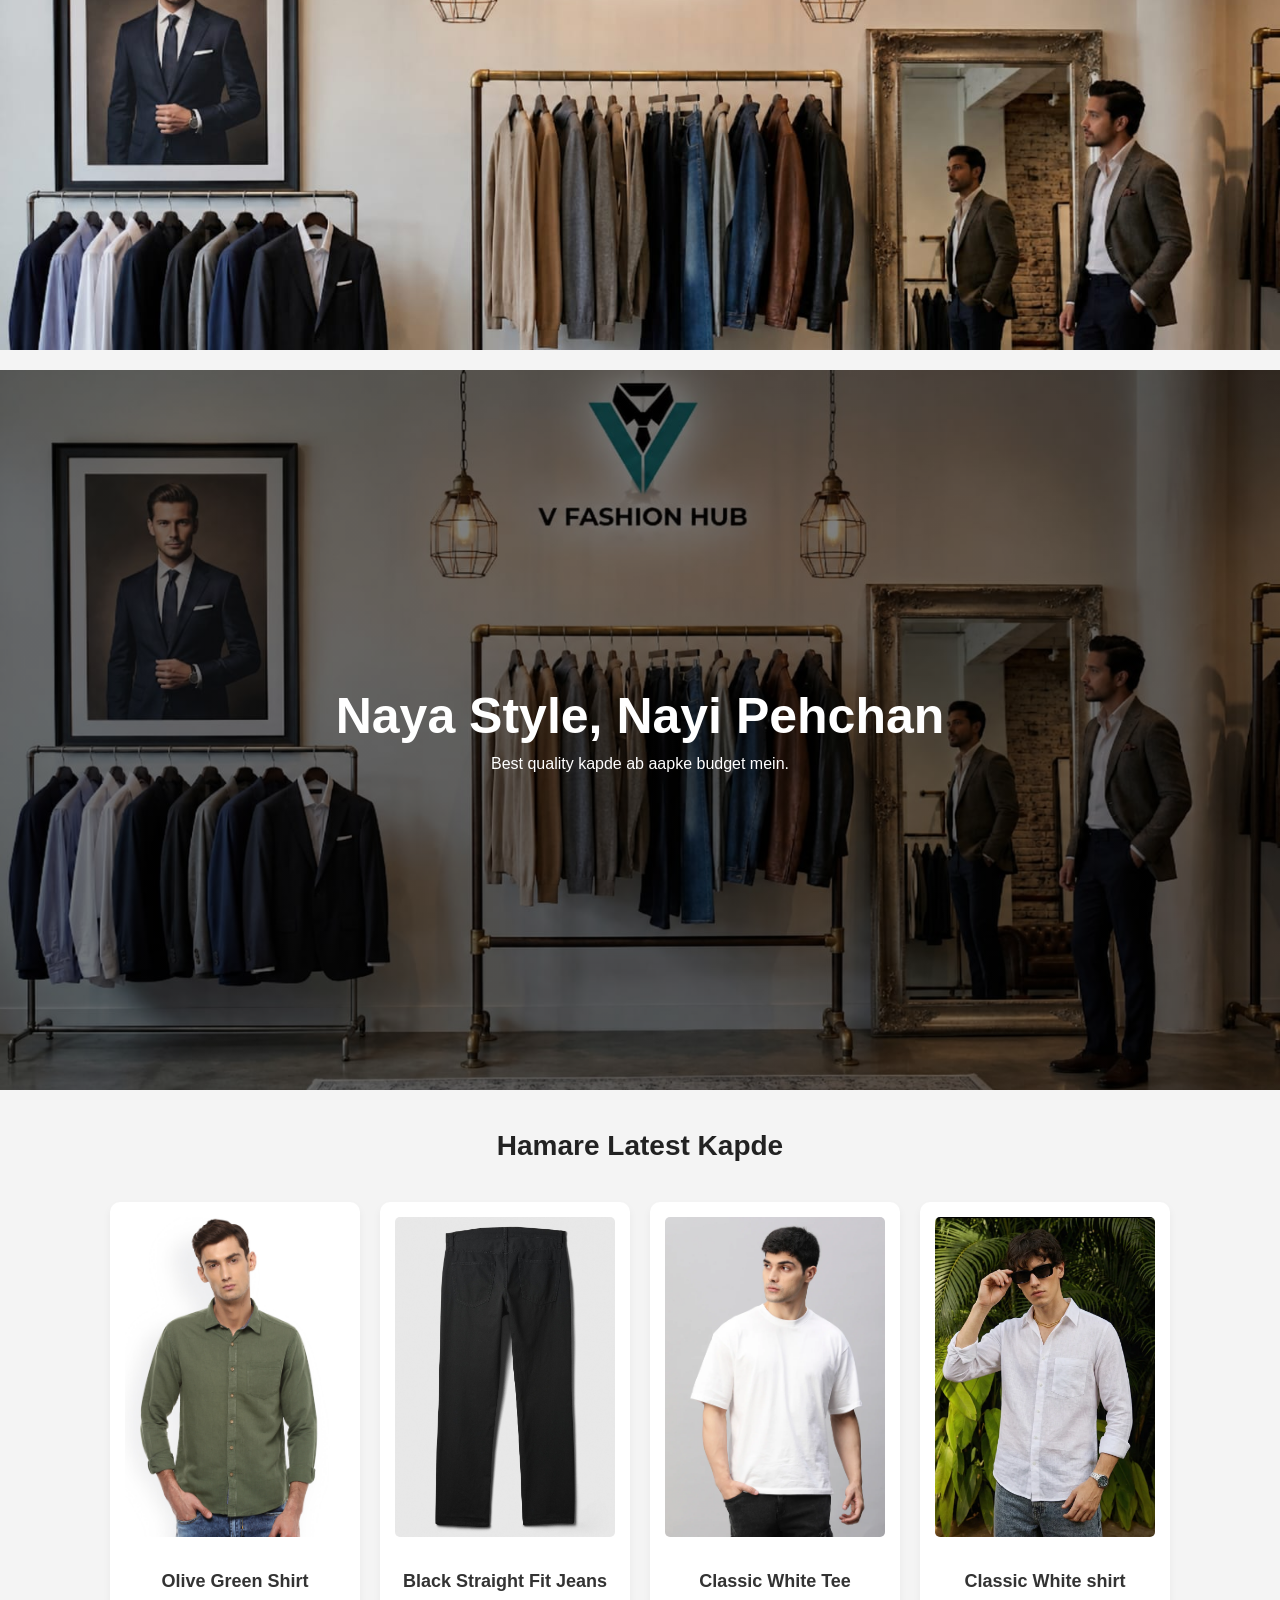
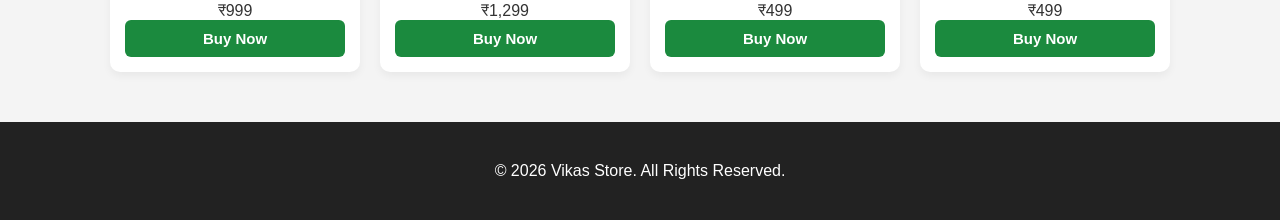
==== index.html @ 88fefa7c "Update index.html" ====
<!DOCTYPE html>
<html lang="hi">
<head>
    <meta charset="UTF-8">
    <meta name="viewport" content="width=device-width, initial-scale=1.0">
    <title>V Fashion Hub</title>
    <meta name="google-site-verification" content="FsZZxj4OXJHz2jduE2RDE9l-dcv-RJwM7LACBgOApmY" />
    <link rel="stylesheet" href="style.css">
    <link rel="stylesheet" href="home.css">
    <link rel="stylesheet" href="logo.css">
    <link rel="stylesheet" href="banner55.css">
</head>
<body>
    
    <div class="slider-container">
    <div class="slider">
        <div class="slide">
            <img src="banner2.jpg" alt="Fashion Sale 1">
        </div>
        <div class="slide">
            <img src="banner2.jpg" alt="Fashion Sale 2">
        </div>
        <div class="slide">
            <img src="banner2.jpg" alt="Fashion Sale 3">
        </div>
    </div>
</div>
    
    <section class="hero">
        <h1>Naya Style, Nayi Pehchan</h1>
        <p>Best quality kapde ab aapke budget mein.</p>
    </section>

    <main>
        <h2 class="section-title">Hamare Latest Kapde</h2>
        <div class="product-container">
            
            <div class="product-card">
                <img src="shirt1.jpeg" alt="Shirt">
                <h3>Olive Green Shirt</h3>
                <p>₹999</p>
                <button class="your-button-class" onclick="openForm()">Buy Now</button>
            </div>

            <div class="product-card">
                <img src="pant2.jpeg" alt="Jeans">
                <h3>Black Straight Fit Jeans</h3>
                <p>₹1,299</p>
                <button class="your-button-class" onclick="openForm()">Buy Now</button>
            </div>

            <div class="product-card">
                <img src="tshirt1.jpeg" alt="T-Shirt">
                <h3>Classic White Tee</h3>
                <p>₹499</p>
                <button class="your-button-class" onclick="openForm()">Buy Now</button>
            </div>

            <div class="product-card">
                <img src="shirt3.jpeg" alt="White-SHIRT">
                <h3>Classic White shirt</h3>
                <p>₹499</p>
                <button class="your-button-class" onclick="openForm()">Buy Now</button>
            </div>

        </div>
    </main>

    <footer>
        <p>&copy; 2026 Vikas Store. All Rights Reserved.</p>
    </footer>
<div id="orderModal" class="modal">
    <div class="modal-content">
        <span class="close-btn" onclick="closeForm()">&times;</span>
        <h2>Order Details</h2>
        <form id="deliveryForm" onsubmit="confirmOrder(event)">
            
            <div class="form-group">
                <label for="name">Aapka Naam (Full Name):</label>
                <input type="text" id="name" required placeholder="Enter your name">
            </div>
            
            <div class="form-group">
                <label for="email">Email Address:</label>
                <input type="email" id="email" required placeholder="Enter your email address">
            </div>
            
            <div class="form-group">
                <label for="phone">Mobile Number:</label>
                <input type="tel" id="phone" required pattern="[0-9]{10}" placeholder="10-digit mobile number">
            </div>
            
            <div class="form-group">
                <label for="address">Delivery Address:</label>
                <textarea id="address" required rows="3" placeholder="Complete address with pincode"></textarea>
            </div>
            
            <div class="form-group">
                <label for="payment">Payment Method:</label>
                <select id="payment" required>
                    <option value="" disabled selected>Select Payment Method</option>
                    <option value="cod">Cash on Delivery (COD)</option>
                    <option value="upi">UPI (GPay, PhonePe, Paytm)</option>
                    <option value="card">Credit / Debit Card</option>
                </select>
            </div>
            
            <button type="submit" class="submit-order-btn">Order Confirm Karein</button>
        </form>
    </div>
</div>

<script>
    function openForm() {
        document.getElementById("orderModal").style.display = "flex";
    }

    function closeForm() {
        document.getElementById("orderModal").style.display = "none";
    }

    function confirmOrder(event) {
        event.preventDefault();
        
        // Form se customer ki details nikalna
        let name = document.getElementById("name").value;
        let email = document.getElementById("email").value;
        let phone = document.getElementById("phone").value;
        let address = document.getElementById("address").value;
        let paymentMethod = document.getElementById("payment").value;
        
        let paymentText = "";
        if(paymentMethod === "cod") paymentText = "Cash on Delivery (COD)";
        if(paymentMethod === "upi") paymentText = "UPI (GPay/PhonePe/Paytm)";
        if(paymentMethod === "card") paymentText = "Credit/Debit Card";

        // YAHAN APNA REAL WHATSAPP NUMBER DAALEIN (Jaise: 919876543210)
        let myWhatsAppNumber = "917096254826"; 

        // WhatsApp par jaane wala message format
        let message = "New Order Received! 🎉\n\n" +
                      "Customer Name: " + name + "\n" +
                      "Email: " + email + "\n" +
                      "Mobile: " + phone + "\n" +
                      "Address: " + address + "\n" +
                      "Payment Mode: " + paymentText;

        // Message ko URL format mein convert karna
        let encodedMessage = encodeURIComponent(message);

        // WhatsApp Link generate karna
        let whatsAppUrl = "https://api.whatsapp.com/send?phone=" + myWhatsAppNumber + "&text=" + encodedMessage;
        
        // Naye tab mein WhatsApp open karna
        window.open(whatsAppUrl, '_blank');

        // Form ko close aur reset karna
        closeForm();
        document.getElementById("deliveryForm").reset();
    }

    window.onclick = function(event) {
        let modal = document.getElementById("orderModal");
        if (event.target == modal) {
            modal.style.display = "none";
        }
    }

    <script>
    // 1. HTML elements ko select karna
    const slider = document.querySelector('.slider');
    const slides = document.querySelectorAll('.slide');
    let index = 0;

    function startSlider() {
        index++;
        
        // 2. Agar aakhri slide par pahunch jaye to wapas pehli image par aaye
        if (index >= slides.length) {
            index = 0;
        }
        
        // 3. Images ko smoothly left side slip karne ka main logic
        slider.style.transform = "translateX(-" + (index * 100) + "%)";
    }

    // 4. Har 3 second (3000ms) me banner apne aap slip hoga
    setInterval(startSlider, 3000);
</script>

</body>
</html>
</script
</body>
</html>
---- style.css ----
* {
    margin: 0;
    padding: 0;
    box-sizing: border-box;
    font-family: 'Segoe UI', Tahoma, Geneva, Verdana, sans-serif;
}

body {
    background-color: #f4f4f4;
}

/* Navbar */
.navbar {
    display: flex;
    justify-content: space-between;
    align-items: center;
    padding: 20px 50px;
    background: #2c3e50;
    color: white;
}

.logo {
    font-size: 24px;
    font-weight: bold;
}

.logo span {
    color: #27ae60;
}

.nav-links {
    list-style: none;
    display: flex;
}

.nav-links li {
    margin-left: 20px;
}

.nav-links a {
    color: white;
    text-decoration: none;
}

/* Hero Section */
.hero {
    height: 300px;
    background: linear-gradient(rgba(0,0,0,0.5), rgba(0,0,0,0.5)), url('https://via.placeholder.com/1200x400');
    background-size: cover;
    display: flex;
    flex-direction: column;
    justify-content: center;
    align-items: center;
    color: white;
    text-align: center;
}

/* Products */
.section-title {
    text-align: center;
    margin: 40px 0;
}

.product-container {
    display: flex;
    justify-content: center;
    flex-wrap: wrap;
    gap: 20px;
    padding: 0 20px;
}

.product-card {
    background: white;
    padding: 15px;
    border-radius: 8px;
    box-shadow: 0 4px 8px rgba(0,0,0,0.1);
    text-align: center;
    width: 250px;
}

.product-card img {
    width: 100%;
    border-radius: 5px;
}

.product-card h3 {
    margin: 15px 0 10px;
}

.buy-btn {
    background: #27ae60;
    color: white;
    border: none;
    padding: 10px 20px;
    margin-top: 10px;
    cursor: pointer;
    border-radius: 5px;
    width: 100%;
}

.buy-btn:hover {
    background: #219150;
}

footer {
    text-align: center;
    padding: 20px;
    background: #2c3e50;
    color: white;
    margin-top: 40px;
}
.product-card img {
    width: 100%;
    height: 300px; 
    object-fit: cover; 
    border-radius: 5px;
}


/* =======================================================
   FLIPKART STYLE MOBILE RESPONSIVE (100% SCREEN FIX)
   ======================================================= */

/* 1. Poori window ko lock karein taaki right side ka white space gayab ho jaye */
html, body {
    width: 100% !important;
    margin: 0 !important;
    padding: 0 !important;
    overflow-x: hidden !important;
    box-sizing: border-box;
}

*, *:before, *:after {
    box-sizing: inherit;
}

/* 2. Jab website mobile screen (768px se choti) par khulegi */
@media (max-width: 768px) {
    
    /* Navbar/Header Adjustment */
    header, .navbar {
        width: 100% !important;
        display: flex !important;
        flex-direction: column !important; /* Logo upar, links niche */
        align-items: center !important;
        justify-content: center !important;
        padding: 10px 0 !important;
        margin: 0 !important;
        background: #ffffff !important;
        box-shadow: 0 2px 4px rgba(0,0,0,0.08);
    }

    /* Logo Container ko center karein */
    .logo-container {
        width: 100% !important;
        display: flex !important;
        justify-content: center !important;
        margin-bottom: 8px !important;
    }

    /* Logo ka size mobile ke hisab se perfect fit */
    .site-logo {
        width: 150px !important;
        height: auto !important;
        max-width: 100% !important;
    }

    /* Nav links ek line me center */
    .nav-links {
        display: flex !important;
        flex-direction: row !important;
        justify-content: center !important;
        gap: 20px !important;
        width: 100% !important;
        padding: 0 !important;
        margin: 5px 0 0 0 !important;
        list-style: none !important;
    }

    .nav-links li a {
        font-size: 14px !important;
        text-decoration: none;
        color: #212121;
        font-weight: 500;
    }

    /* Top Banner Adjustment */
    .banner, .banner-container, img[src*="banner"] {
        width: 100% !important;
        max-width: 100% !important;
        margin: 0 !important;
        padding: 0 !important;
    }

    header + div img, .banner img {
        width: 100% !important;
        height: 200px !important; /* Mobile par banner height auto filter */
        object-fit: cover !important;
    }

    /* Headings */
    h2 {
        font-size: 18px !important;
        text-align: center !important;
        margin: 15px 0 5px 0 !important;
    }

    /* Flipkart Jaisa 2-Column Product Layout */
    .product-container {
        display: grid !important;
        grid-template-columns: repeat(2, 1fr) !important; /* Ek line me 2 cards */
        gap: 8px !important;
        padding: 8px !important;
        width: 100% !important;
        box-sizing: border-box !important;
    }

    /* Product Card Mobile Design */
    .product-card {
        background: #ffffff !important;
        border-radius: 4px !important;
        padding: 8px !important;
        margin: 0 !important;
        width: 100% !important;
        box-shadow: 0 1px 4px rgba(0,0,0,0.08) !important;
        display: flex !important;
        flex-direction: column !important;
        justify-content: space-between !important;
    }

    /* Card ke andar ki photo */
    .product-card img {
        width: 100% !important;
        height: 130px !important;
        object-fit: contain !important;
        margin-bottom: 5px !important;
    }

    .product-card p {
        font-size: 13px !important;
        margin: 3px 0 !important;
        text-align: center !important;
    }

    /* Orange "Buy Now" Button */
    .buy-btn {
        width: 100% !important;
        padding: 8px 0 !important;
        font-size: 12px !important;
        font-weight: bold !important;
        background-color: #ff9f00 !important;
        color: white !important;
        border: none !important;
        border-radius: 2px !important;
        margin-top: 5px !important;
        cursor: pointer;
    }

    /* Order Details Form Box Fix */
    .modal-content {
        width: 90% !important;
        max-width: 95% !important;
        padding: 15px !important;
        margin: 10% auto !important;
    }
    
    .form-group input, .form-group select, .form-group textarea {
        width: 100% !important;
        box-sizing: border-box !important;
    }
}




/* Jo class aapne HTML me likhi hai, usi ka style */
.your-button-class {
    background-color: #1b8a3e; /* Green color */
    color: white;              /* White text */
    border: none;              /* Black border hatane ke liye */
    padding: 10px 24px;        /* Button ka size bada karne ke liye */
    font-size: 16px;           /* Text size */
    font-weight: bold;         /* Text ko bold karne ke liye */
    border-radius: 6px;        /* Round corners */
    cursor: pointer;           /* Hover karne par hand icon */
    display: inline-block;
    text-align: center;
    transition: background-color 0.2s ease;
}

/* Hover effect */
.your-button-class:hover {
    background-color: #146c2f; /* Hover karne par dark green */
}


collection ke liye

/* General Setup */
* {
    margin: 0;
    padding: 0;
    box-sizing: border-box;
    font-family: 'Poppins', sans-serif;
}

body {
    background-color: #f9f9f9;
}

/* Navbar Styling (Just for reference) */
.navbar {
    display: flex;
    justify-content: space-between;
    align-items: center;
    padding: 20px 50px;
    background-color: #fff;
    box-shadow: 0 2px 5px rgba(0,0,0,0.05);
}

.logo {
    font-size: 22px;
    font-weight: bold;
    letter-spacing: 1px;
}

.nav-links {
    display: flex;
    list-style: none;
}

.nav-links li {
    margin-left: 25px;
}

.nav-links a {
    text-decoration: none;
    color: #333;
    font-weight: 500;
    transition: color 0.3s;
}

.nav-links a:hover, .nav-links a.active {
    color: #1b8a3e; /* Active page green dikhega */
}

/* ==========================================
   COLLECTION PAGE STYLES 
   ========================================== */
.collection-container {
    max-width: 1200px;
    margin: 40px auto;
    padding: 0 20px;
}

.section-title {
    text-align: center;
    margin-bottom: 30px;
    font-size: 28px;
    color: #222;
}

.product-grid {
    display: grid;
    grid-template-columns: repeat(auto-fit, minmax(280px, 1fr));
    gap: 30px;
}

.product-card {
    background: #fff;
    padding: 20px;
    border-radius: 8px;
    text-align: center;
    box-shadow: 0 4px 10px rgba(0,0,0,0.05);
    transition: transform 0.3s ease;
}

.product-card:hover {
    transform: translateY(-5px);
}

.product-card img {
    width: 100%;
    height: 320px;
    object-fit: cover;
    border-radius: 6px;
    margin-bottom: 15px;
}

.product-card h3 {
    font-size: 18px;
    color: #333;
    margin-bottom: 10px;
}

.product-card .price {
    font-size: 16px;
    font-weight: bold;
    color: #1b8a3e;
    margin-bottom: 15px;
}

/* Green Buy Now Button code from earlier */
.your-button-class {
    background-color: #1b8a3e;
    color: white;
    border: none;
    padding: 10px 24px;
    font-size: 15px;
    font-weight: bold;
    border-radius: 6px;
    cursor: pointer;
    width: 100%;
    transition: background-color 0.2s;
}

.your-button-class:hover {
    background-color: #146c2f;
}

/* ==========================================
   CONTACT PAGE STYLES 
   ========================================== */
.contact-container {
    display: flex;
    justify-content: center;
    align-items: center;
    padding: 60px 20px;
}

.contact-box {
    background: #fff;
    max-width: 500px;
    width: 100%;
    padding: 40px;
    border-radius: 10px;
    box-shadow: 0 4px 15px rgba(0,0,0,0.08);
}

.contact-box h2 {
    margin-bottom: 10px;
    font-size: 26px;
    color: #222;
}

.contact-box p {
    color: #666;
    font-size: 14px;
    margin-bottom: 25px;
    line-height: 1.5;
}

.form-group {
    margin-bottom: 20px;
}

.form-group label {
    display: block;
    font-size: 14px;
    font-weight: 500;
    margin-bottom: 8px;
    color: #333;
}

.form-group input, .form-group textarea {
    width: 100%;
    padding: 12px;
    border: 1px solid #ddd;
    border-radius: 6px;
    font-size: 14px;
    outline: none;
    transition: border-color 0.3s;
}

.form-group input:focus, .form-group textarea:focus {
    border-color: #1b8a3e; /* Focus karne par border green hoga */
}

.submit-btn {
    background-color: #1b8a3e;
    color: white;
    border: none;
    padding: 12px;
    font-size: 16px;
    font-weight: bold;
    border-radius: 6px;
    cursor: pointer;
    width: 100%;
    transition: background-color 0.2s;
}

.submit-btn:hover {
    background-color: #146c2f;
}


slider ke liye

/* Slider ka main frame */
.slider-container {
    width: 100%;
    max-width: 1200px; /* Aapke content ke hisab se width */
    margin: 20px auto;  /* Upar-neeche thoda gap aur center alignment */
    overflow: hidden;   /* Jo images screen se bahar hain wo chhup jayengi */
    border-radius: 8px; /* Corners thode round karne ke liye */
    box-shadow: 0 4px 10px rgba(0, 0, 0, 0.1);
}

/* Sabhi slides ko ek line me lane ke liye wrapper */
.slider {
    display: flex;
    width: 300%; /* Agar 3 images hain to 300% (jitni images, utna guna) */
    transition: transform 0.5s ease-in-out; /* Slide hone ka smooth effect */
}

/* Har ek single slide ki styling */
.slide {
    width: 100%;
}

.slide img {
    width: 100%;
    height: auto;
    object-fit: cover; /* Image stretch nahi hogi */
    display: block;
}


/* Aapke logo image ki CSS class ya tag */
.navbar img, .logo img {
    height: 50px; /* Ya jo bhi aapki size ho */
    mix-blend-mode: multiply; /* Yeh white background ko transparent bana dega */
}



/* Main outer block jo extra images ko chhipata hai */
.slider-container {
    width: 100%;
    max-width: 100%;
    margin: 0 auto 20px auto; /* Navbar se attach rahega aur niche gap banayega */
    overflow: hidden;         /* Screen se bahar wali photo hide rahegi */
    position: relative;
}

/* Is block ke andar saari images ek line me rahengi */
.slider {
    display: flex;
    width: 100%;
    transition: transform 0.6s ease-in-out; /* Slip hone ka smooth animation */
}

/* Har ek slide ka size */
.slide {
    min-width: 100%;
    box-sizing: border-box;
}

/* Banner image ko responsive banana */
.slide img {
    width: 100%;
    height: 380px;       /* Laptop screen ke liye desktop height */
    object-fit: cover;   /* Image stretch hokar kharab nahi dikhegi */
    display: block;
}

/* Mobile responsive pixels check (Agar mobile par dekh rahe ho) */
@media (max-width: 768px) {
    .slide img {
        height: 200px;   /* Phone screen par banner chota aur fit dikhega */
    }
}
---- home.css ----
/* Basic Reset */
* {
    margin: 0;
    padding: 0;
    box-sizing: border-box;
    font-family: 'Poppins', sans-serif;
}

body {
    background-color: #f4f4f4;
    color: #333;
}

/* Navbar Styling */
.navbar {
    display: flex;
    justify-content: space-between;
    align-items: center;
    background-color: #ffffff;
    padding: 15px 50px;
    box-shadow: 0 2px 5px rgba(0,0,0,0.1);
    position: sticky;
    top: 0;
    z-index: 1000;
}

.logo {
    font-size: 24px;
    font-weight: bold;
    color: #2c3e50;
}

.logo span {
    color: #27ae60; /* Store highlight color */
}

.nav-links {
    list-style: none;
    display: flex;
}

.nav-links li {
    margin-left: 25px;
}

.nav-links a {
    text-decoration: none;
    color: #333;
    font-weight: 500;
    transition: 0.3s;
}

.nav-links a:hover {
    color: #27ae60;
}

/* Hero Section */
.hero {
    background: linear-gradient(rgba(0,0,0,0.5), rgba(0,0,0,0.5)), 
                url('banner2.jpg');
    background-size: cover;
    background-position: center;
    height: 80vh;
    display: flex;
    justify-content: center;
    align-items: center;
    text-align: center;
    color: white;
}

.hero h1 {
    font-size: 50px;
    margin-bottom: 10px;
}

.cta-button {
    display: inline-block;
    padding: 12px 30px;
    background-color: #27ae60;
    color: white;
    text-decoration: none;
    border-radius: 5px;
    margin-top: 20px;
    transition: 0.3s;
}

.cta-button:hover {
    background-color: #219150;
}

/* Product Grid */
.section-title {
    text-align: center;
    margin: 40px 0;
    font-size: 28px;
}

.product-grid {
    display: grid;
    grid-template-columns: repeat(auto-fit, minmax(250px, 1fr));
    gap: 20px;
    padding: 0 50px;
    margin-bottom: 50px;
}

.product-card {
    background: white;
    padding: 15px;
    border-radius: 10px;
    text-align: center;
    box-shadow: 0 4px 8px rgba(0,0,0,0.05);
    transition: 0.3s;
}

.product-card:hover {
    transform: translateY(-5px);
}

.product-card img {
    max-width: 100%;
    border-radius: 5px;
}

.price {
    font-size: 18px;
    font-weight: bold;
    color: #27ae60;
    margin: 10px 0;
}

.old-price {
    text-decoration: line-through;
    color: #888;
    font-size: 14px;
}

.buy-now-btn {
    width: 100%;
    padding: 10px;
    border: none;
    background-color: #333;
    color: white;
    border-radius: 5px;
    cursor: pointer;
}

.buy-now-btn:hover {
    background-color: #555;
}

/* Footer */
footer {
    background-color: #222;
    color: white;
    text-align: center;
    padding: 40px 0;
    margin-top: 50px;
}

/* Slider ka main frame */
.slider-container {
    width: 100%;
    max-width: 100%;
    margin: 0 auto 20px auto;
    overflow: hidden;
    position: relative;
}

/* Saari images ko ek line mein laane ke liye */
.slider {
    display: flex;
    width: 100%;
    transition: transform 0.6s ease-in-out; /* Isse Flipkart jaisa slip effect aayega */
}

/* Har ek single slide ki width */
.slide {
    min-width: 100%;
    box-sizing: border-box;
}

/* Banner photo ka size fix karne ke liye */
.slide img {
    width: 100%;
    height: 350px; /* Laptop par height */
    object-fit: cover;
    display: block;
}

/* Mobile screens ke liye responsiveness */
@media (max-width: 768px) {
    .slide img {
        height: 180px; /* Mobile par height choti ho jayegi */
    }
}
---- logo.css ----
/* Full Navbar Fix */
.navbar {
    display: flex;
    justify-content: space-between; /* Isse logo left aur menu right jayega */
    align-items: center;
    padding: 10px 5%;
    background: #fff;
    width: 100%; /* Ensure navbar full width ho */
    box-shadow: 0 2px 10px rgba(0,0,0,0.1);
}

/* Logo container and Image fix */
.logo-container {
    flex: 1; /* Logo ko space dene ke liye */
}

.site-logo {
    height: 80px; /* Is value ko 100px ya 120px karke dekhein agar chota lage */
    width: auto;
    display: block;
    object-fit: contain;
}

/* Menu links fix */
.nav-links {
    display: flex;
    list-style: none;
    flex: 2; /* Menu ko zyada space dene ke liye */
    justify-content: flex-end; /* Menu ko right side chipkane ke liye */
}

.nav-links li {
    margin-left: 30px;
}

.nav-links a {
    text-decoration: none;
    color: #1a2a2a;
    font-weight: 600;
    font-size: 18px;
    white-space: nowrap; /* Menu links ko ek line mein rakhne ke liye */
}
.site-logo {
    height: 180px; /* Logo ka size bada karne ke liye */
    width: auto;
    display: block;
    
    /* YEH SABSE ZAROORI HAI: White background hatane ke liye */
    mix-blend-mode: multiply; 
    
    /* Logo ko aur zyada dark aur saaf dikhane ke liye */
    filter: contrast(1.2) brightness(1.0); 
}


.modal {
    display: none; position: fixed; z-index: 1000; left: 0; top: 0;
    width: 100%; height: 100%; background-color: rgba(0,0,0,0.6);
    justify-content: center; align-items: center;
}
.modal-content {
    background: #fff; padding: 25px; border-radius: 10px;
    width: 90%; max-width: 400px; position: relative; font-family: Arial, sans-serif;
}
.close-btn { position: absolute; right: 20px; top: 15px; font-size: 28px; cursor: pointer; color: #666; }
.form-group { margin-bottom: 15px; }
.form-group label { display: block; margin-bottom: 5px; font-weight: bold; font-size: 14px; }
.form-group input, .form-group textarea, .form-group select { width: 100%; padding: 10px; border: 1px solid #ccc; border-radius: 5px; }
.submit-order-btn { width: 100%; background-color: #28a745; color: white; padding: 12px; border: none; border-radius: 5px; font-size: 16px; font-weight: bold; cursor: pointer; }
.submit-order-btn:hover { background-color: #218838; }
---- banner55.css ----
/* Slider ka main frame */
.slider-container {
    width: 100%;
    max-width: 100%;
    margin: 0 auto 20px auto;
    overflow: hidden;
    position: relative;
}

/* Saari images ko ek line mein laane ke liye */
.slider {
    display: flex;
    width: 100%;
    transition: transform 0.6s ease-in-out; /* Isse Flipkart jaisa slip effect aayega */
}

/* Har ek single slide ki width */
.slide {
    min-width: 100%;
    box-sizing: border-box;
}

/* Banner photo ka size fix karne ke liye */
.slide img {
    width: 100%;
    height: 350px; /* Laptop par height */
    object-fit: cover;
    display: block;
}

/* Mobile screens ke liye responsiveness */
@media (max-width: 768px) {
    .slide img {
        height: 180px; /* Mobile par height choti ho jayegi */
    }
}
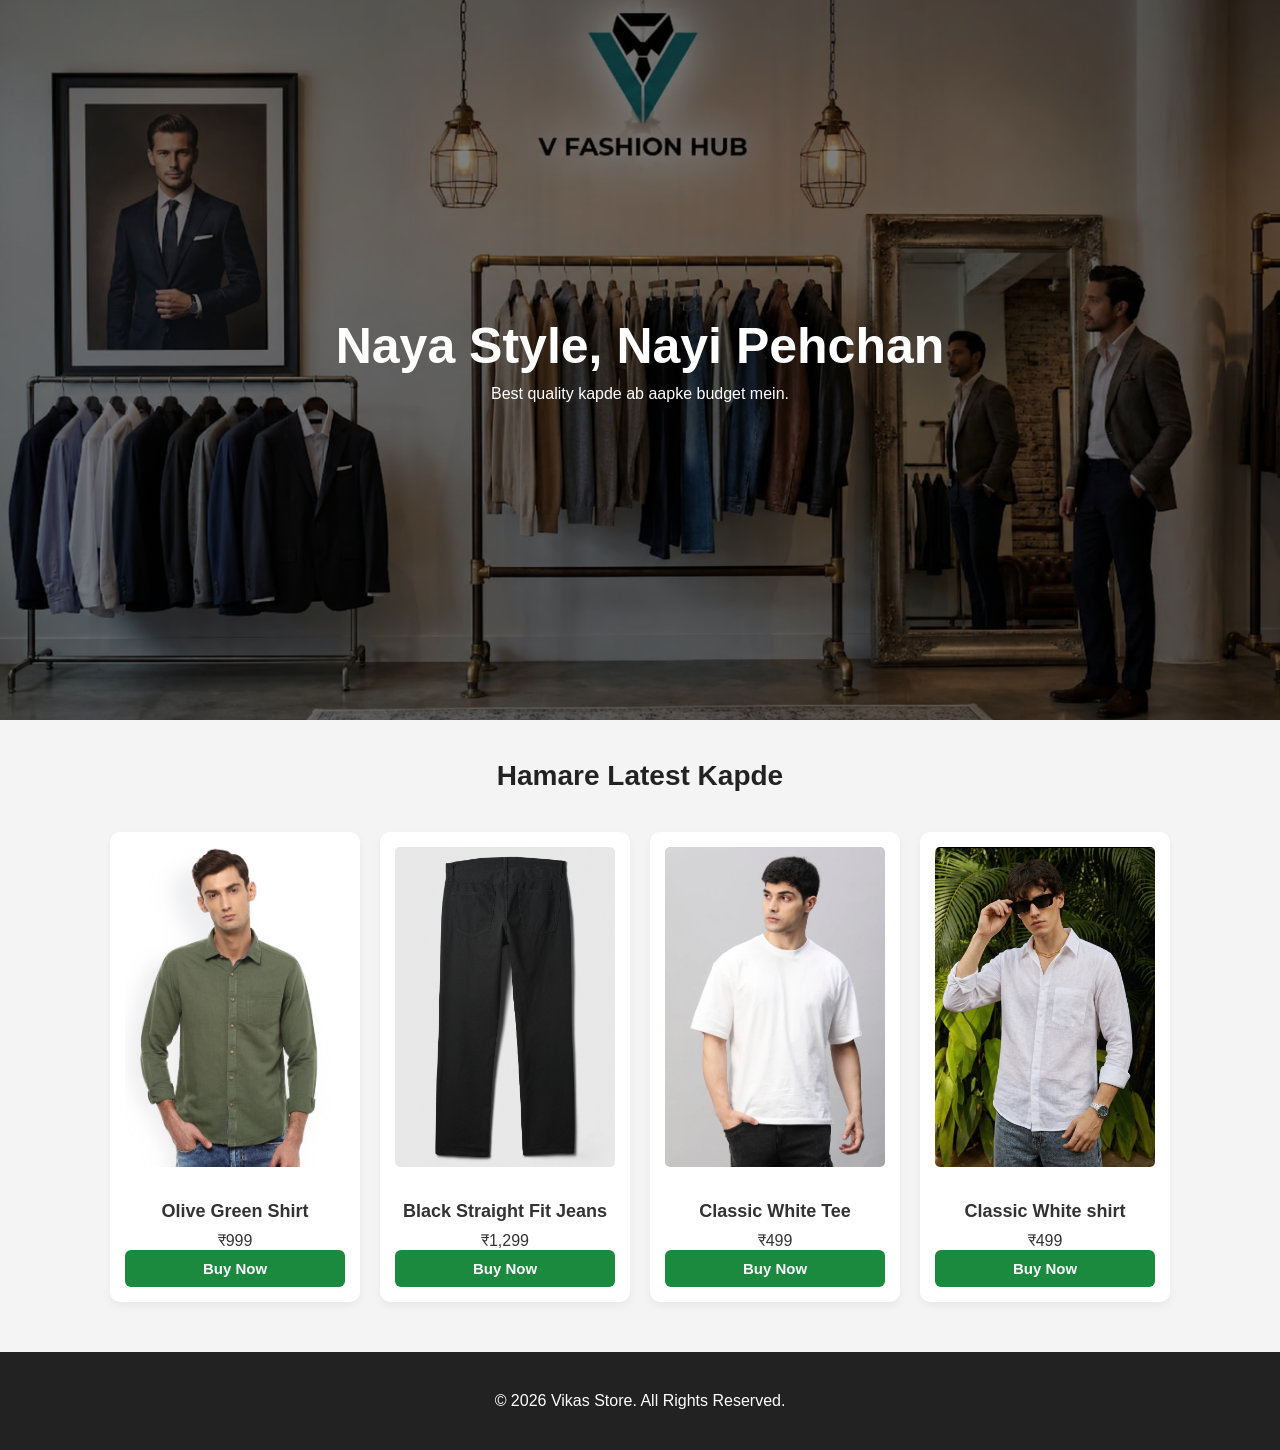
==== commit 9390795d: "Update index.html" ====
--- a/index.html
+++ b/index.html
@@ -12,19 +12,6 @@
 </head>
 <body>
     
-    <div class="slider-container">
-    <div class="slider">
-        <div class="slide">
-            <img src="banner2.jpg" alt="Fashion Sale 1">
-        </div>
-        <div class="slide">
-            <img src="banner2.jpg" alt="Fashion Sale 2">
-        </div>
-        <div class="slide">
-            <img src="banner2.jpg" alt="Fashion Sale 3">
-        </div>
-    </div>
-</div>
     
     <section class="hero">
         <h1>Naya Style, Nayi Pehchan</h1>
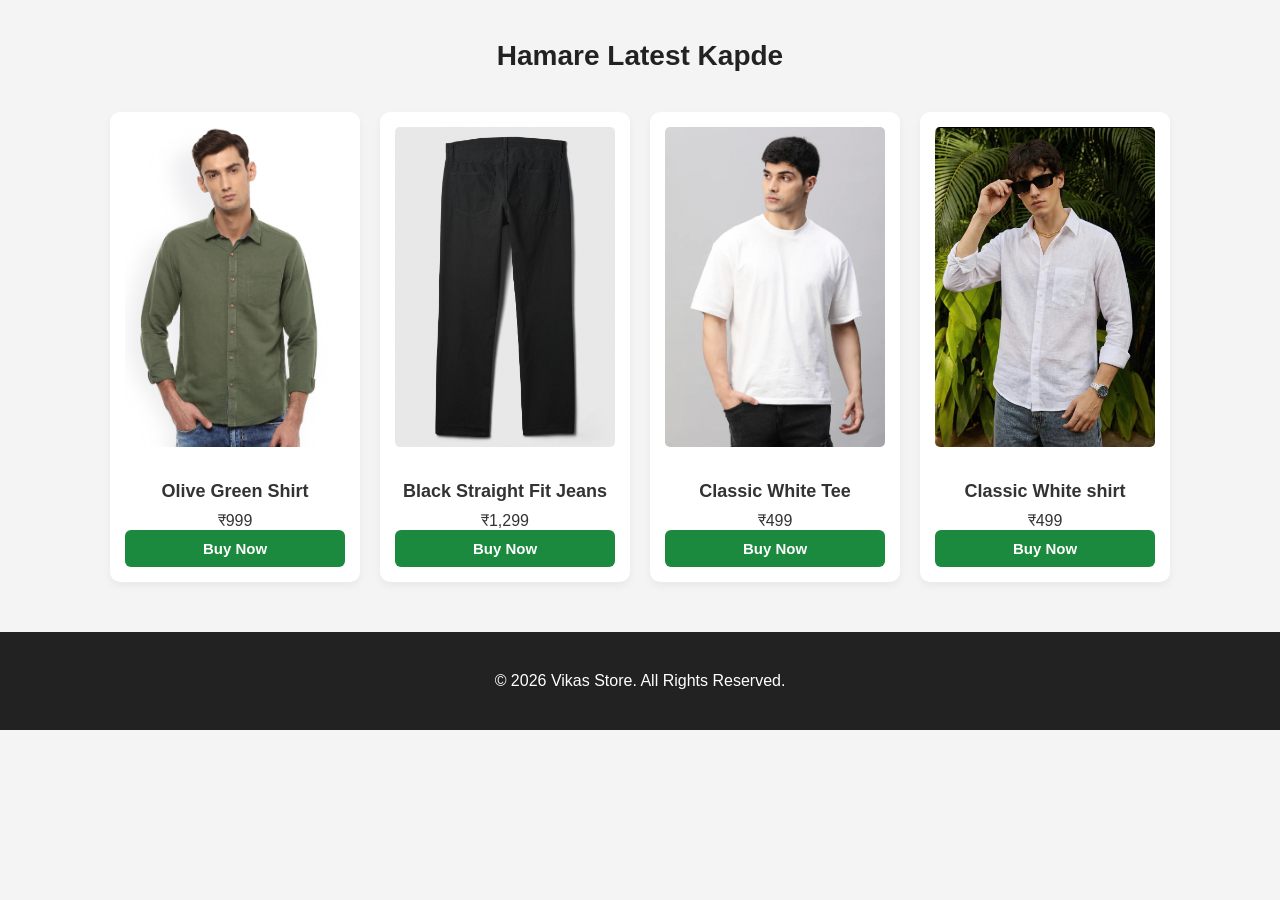
==== commit 806fae5d: "Update index.html" ====
--- a/index.html
+++ b/index.html
@@ -8,16 +8,12 @@
     <link rel="stylesheet" href="style.css">
     <link rel="stylesheet" href="home.css">
     <link rel="stylesheet" href="logo.css">
-    <link rel="stylesheet" href="banner55.css">
+
 </head>
 <body>
     
     
-    <section class="hero">
-        <h1>Naya Style, Nayi Pehchan</h1>
-        <p>Best quality kapde ab aapke budget mein.</p>
-    </section>
-
+    
     <main>
         <h2 class="section-title">Hamare Latest Kapde</h2>
         <div class="product-container">
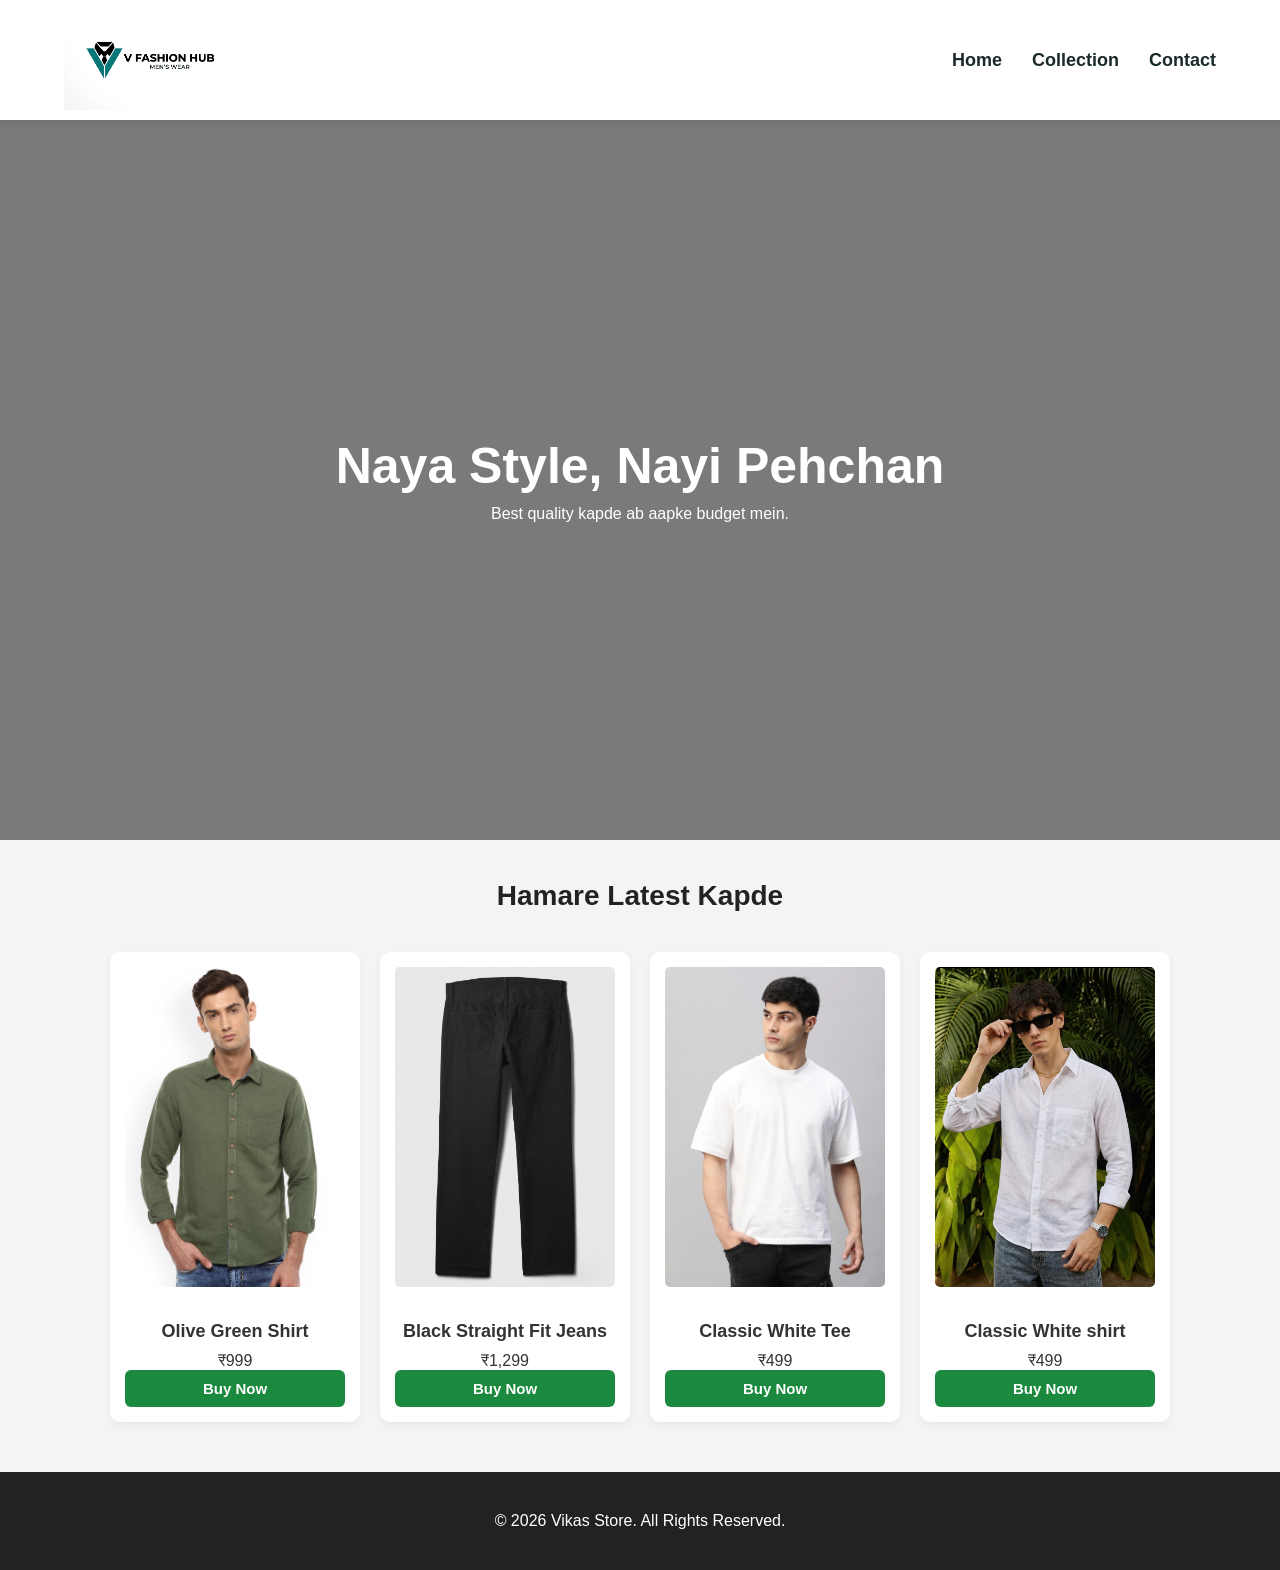
==== commit ac68c567: "Add files via upload" ====
--- a/index.html
+++ b/index.html
@@ -4,16 +4,29 @@
     <meta charset="UTF-8">
     <meta name="viewport" content="width=device-width, initial-scale=1.0">
     <title>V Fashion Hub</title>
-    <meta name="google-site-verification" content="FsZZxj4OXJHz2jduE2RDE9l-dcv-RJwM7LACBgOApmY" />
     <link rel="stylesheet" href="style.css">
     <link rel="stylesheet" href="home.css">
     <link rel="stylesheet" href="logo.css">
-
 </head>
 <body>
-    
-    
-    
+
+    <header>
+        <nav class="navbar">
+             <div class="logo-container">
+                <img src="v fashion hub logo2.jpg" alt="V Fashion Hub Logo" class="site-logo">
+            </div>
+            <ul class="nav-links">
+                <li><a href="home page.html">Home</a></li>
+                <li><a href="collection.html">Collection</a></li>
+                <li><a href="contact.html">Contact</a></li>
+            </ul>
+        </nav>
+    </header>
+    <section class="hero">
+        <h1>Naya Style, Nayi Pehchan</h1>
+        <p>Best quality kapde ab aapke budget mein.</p>
+    </section>
+
     <main>
         <h2 class="section-title">Hamare Latest Kapde</h2>
         <div class="product-container">
@@ -148,31 +161,6 @@
             modal.style.display = "none";
         }
     }
-
-    <script>
-    // 1. HTML elements ko select karna
-    const slider = document.querySelector('.slider');
-    const slides = document.querySelectorAll('.slide');
-    let index = 0;
-
-    function startSlider() {
-        index++;
-        
-        // 2. Agar aakhri slide par pahunch jaye to wapas pehli image par aaye
-        if (index >= slides.length) {
-            index = 0;
-        }
-        
-        // 3. Images ko smoothly left side slip karne ka main logic
-        slider.style.transform = "translateX(-" + (index * 100) + "%)";
-    }
-
-    // 4. Har 3 second (3000ms) me banner apne aap slip hoga
-    setInterval(startSlider, 3000);
 </script>
-
 </body>
-</html>
-</script
-</body>
-</html>
+</html>
--- a/style.css
+++ b/style.css
@@ -528,45 +528,6 @@
 
 /* Aapke logo image ki CSS class ya tag */
 .navbar img, .logo img {
-    height: 50px; /* Ya jo bhi aapki size ho */
+    height: 100px; /* Ya jo bhi aapki size ho */
     mix-blend-mode: multiply; /* Yeh white background ko transparent bana dega */
-}
-
-
-
-/* Main outer block jo extra images ko chhipata hai */
-.slider-container {
-    width: 100%;
-    max-width: 100%;
-    margin: 0 auto 20px auto; /* Navbar se attach rahega aur niche gap banayega */
-    overflow: hidden;         /* Screen se bahar wali photo hide rahegi */
-    position: relative;
-}
-
-/* Is block ke andar saari images ek line me rahengi */
-.slider {
-    display: flex;
-    width: 100%;
-    transition: transform 0.6s ease-in-out; /* Slip hone ka smooth animation */
-}
-
-/* Har ek slide ka size */
-.slide {
-    min-width: 100%;
-    box-sizing: border-box;
-}
-
-/* Banner image ko responsive banana */
-.slide img {
-    width: 100%;
-    height: 380px;       /* Laptop screen ke liye desktop height */
-    object-fit: cover;   /* Image stretch hokar kharab nahi dikhegi */
-    display: block;
-}
-
-/* Mobile responsive pixels check (Agar mobile par dekh rahe ho) */
-@media (max-width: 768px) {
-    .slide img {
-        height: 200px;   /* Phone screen par banner chota aur fit dikhega */
-    }
-}
+}
--- a/home.css
+++ b/home.css
@@ -155,41 +155,4 @@
     text-align: center;
     padding: 40px 0;
     margin-top: 50px;
-}
-
-/* Slider ka main frame */
-.slider-container {
-    width: 100%;
-    max-width: 100%;
-    margin: 0 auto 20px auto;
-    overflow: hidden;
-    position: relative;
-}
-
-/* Saari images ko ek line mein laane ke liye */
-.slider {
-    display: flex;
-    width: 100%;
-    transition: transform 0.6s ease-in-out; /* Isse Flipkart jaisa slip effect aayega */
-}
-
-/* Har ek single slide ki width */
-.slide {
-    min-width: 100%;
-    box-sizing: border-box;
-}
-
-/* Banner photo ka size fix karne ke liye */
-.slide img {
-    width: 100%;
-    height: 350px; /* Laptop par height */
-    object-fit: cover;
-    display: block;
-}
-
-/* Mobile screens ke liye responsiveness */
-@media (max-width: 768px) {
-    .slide img {
-        height: 180px; /* Mobile par height choti ho jayegi */
-    }
-}
+}
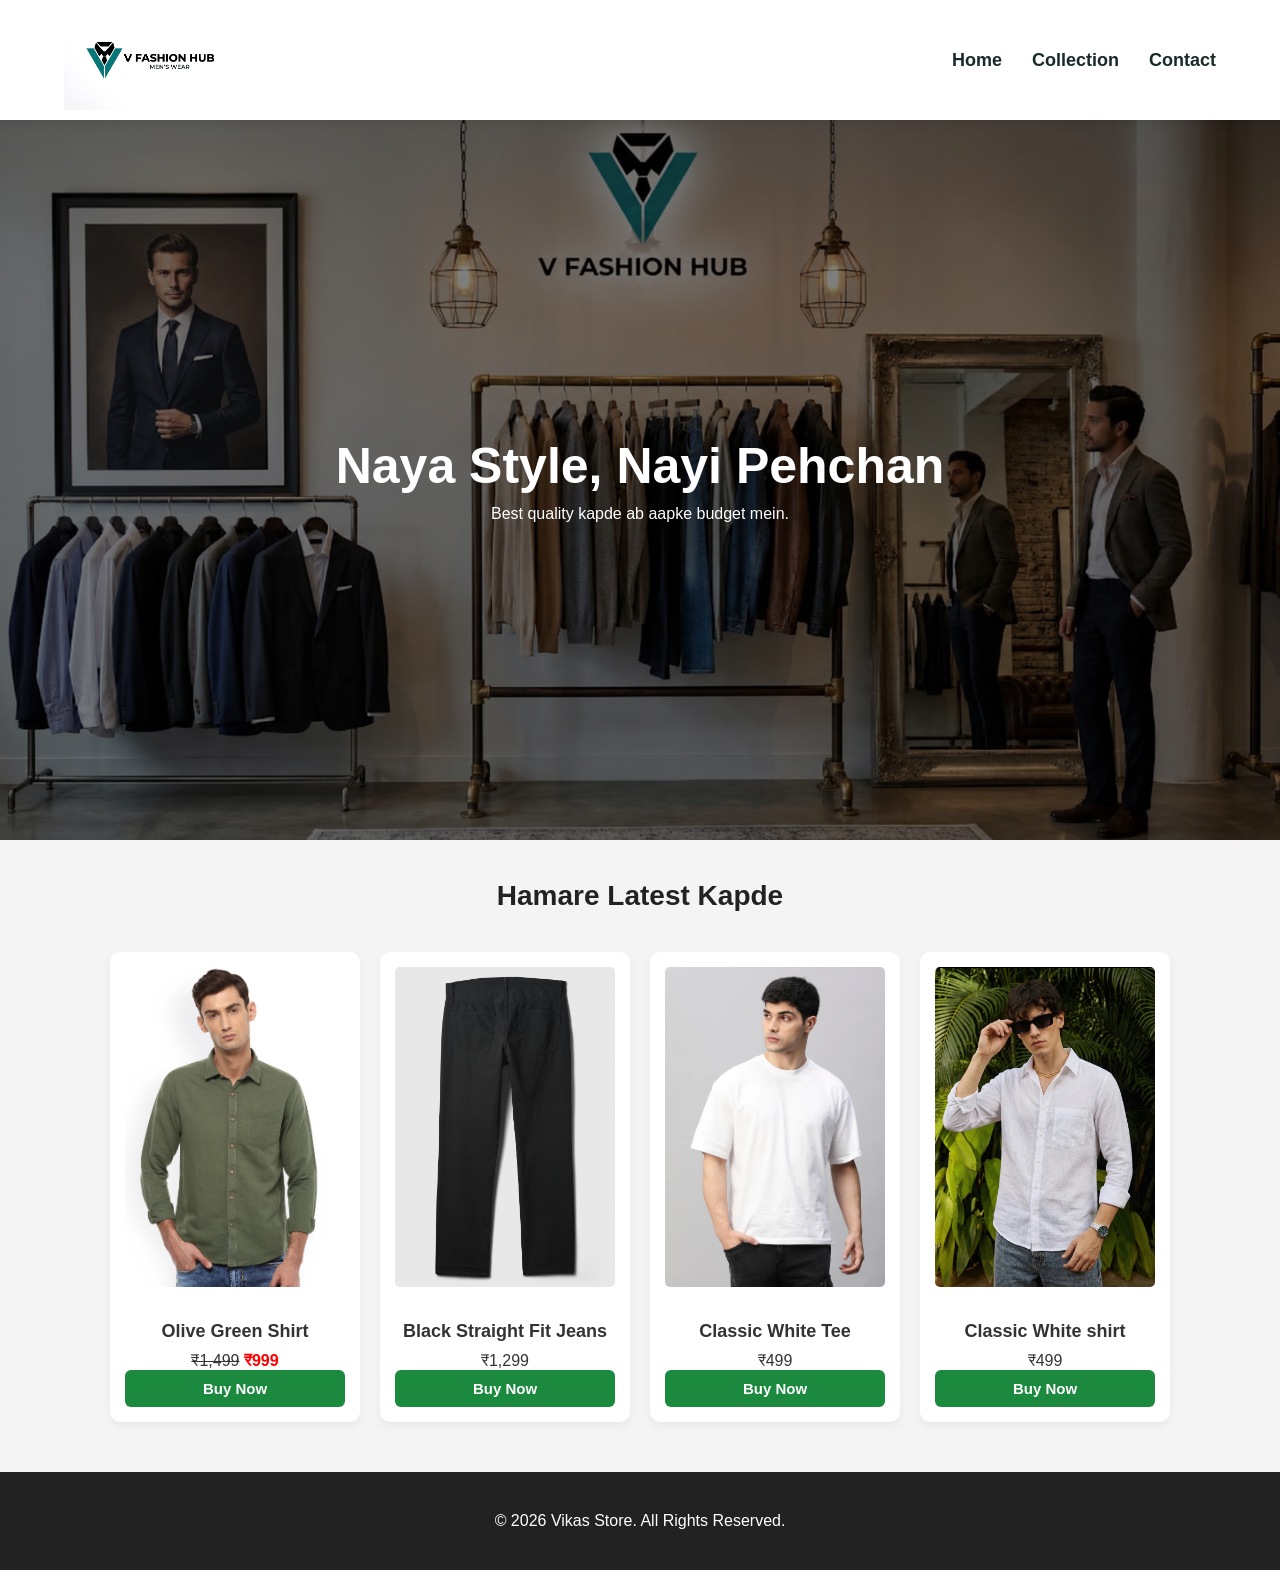
==== commit f78b6f56: "Update index.html" ====
--- a/index.html
+++ b/index.html
@@ -34,7 +34,7 @@
             <div class="product-card">
                 <img src="shirt1.jpeg" alt="Shirt">
                 <h3>Olive Green Shirt</h3>
-                <p>₹999</p>
+                <p><del>₹1,499</del> <span style="color: red; font-weight: bold;">₹999</span></p>
                 <button class="your-button-class" onclick="openForm()">Buy Now</button>
             </div>
 
@@ -163,4 +163,4 @@
     }
 </script>
 </body>
-</html>+</html>
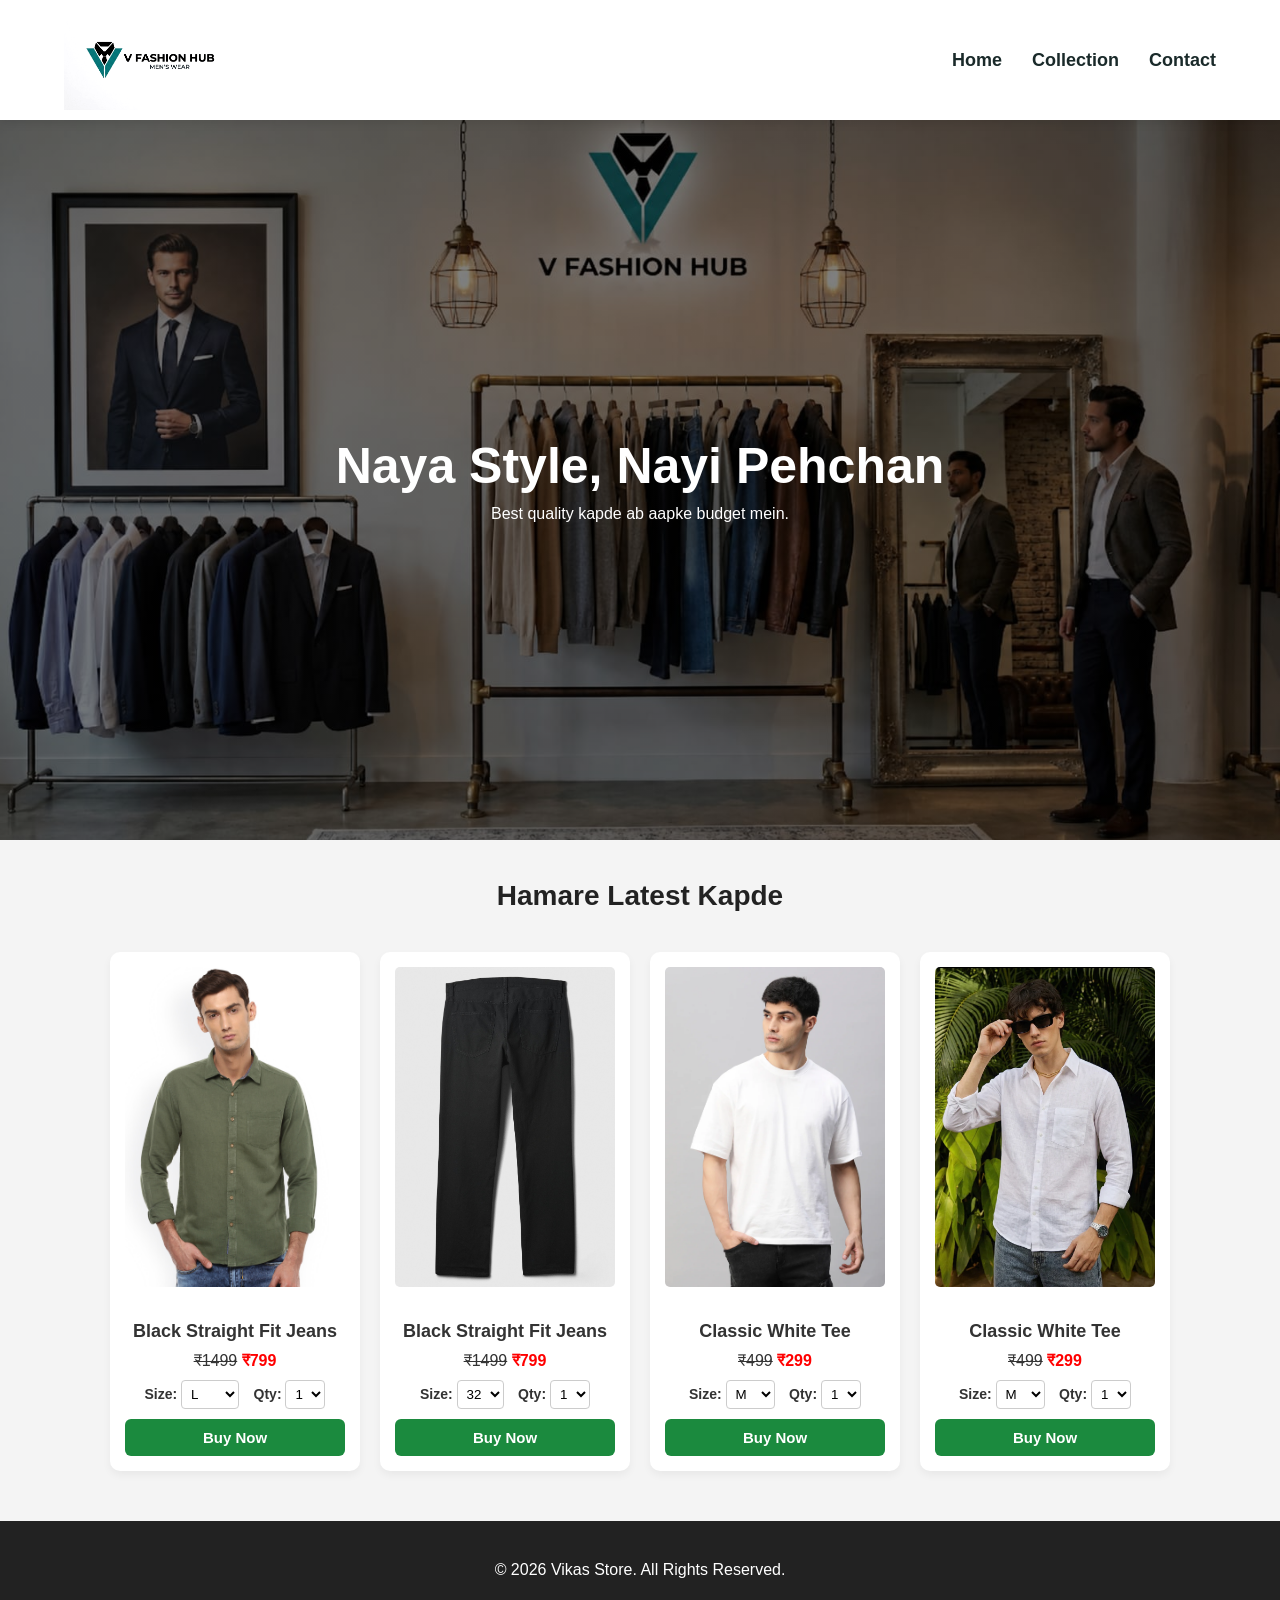
==== commit b188e691: "Add files via upload" ====
--- a/index.html
+++ b/index.html
@@ -18,7 +18,7 @@
             <ul class="nav-links">
                 <li><a href="home page.html">Home</a></li>
                 <li><a href="collection.html">Collection</a></li>
-                <li><a href="contact.html">Contact</a></li>
+                <li><a href="contact us.html">Contact</a></li>
             </ul>
         </nav>
     </header>
@@ -32,32 +32,107 @@
         <div class="product-container">
             
             <div class="product-card">
-                <img src="shirt1.jpeg" alt="Shirt">
-                <h3>Olive Green Shirt</h3>
-                <p><del>₹1,499</del> <span style="color: red; font-weight: bold;">₹999</span></p>
-                <button class="your-button-class" onclick="openForm()">Buy Now</button>
-            </div>
+    <img src="shirt1.jpeg" alt="Jeans">
+    <h3>Black Straight Fit Jeans</h3>
+    <p><del>₹1499</del> <span style="color: red; font-weight: bold;">₹799</span></p>
+    
+    <div class="product-options" style="margin: 10px 0; text-align: center;">
+        <label for="jeans-size" style="font-size: 14px; font-weight: bold;">Size: </label>
+        <select name="size" id="jeans-size" style="padding: 5px; border-radius: 4px; border: 1px solid #ccc; background-color: #fff;">
+            <option value="M">M</option>
+            <option value="L" selected>L</option>
+            <option value="XL">XL</option>
+            <option value="XXL">XXL</option>
+        </select>
+
+        <label for="jeans-qty" style="font-size: 14px; font-weight: bold; margin-left: 10px;">Qty: </label>
+        <select name="quantity" id="jeans-qty" style="padding: 5px; border-radius: 4px; border: 1px solid #ccc; background-color: #fff;">
+            <option value="1">1</option>
+            <option value="2">2</option>
+            <option value="3">3</option>
+        </select>
+    </div>
+
+    <button class="your-button-class" onclick="openForm()">Buy Now</button>
+</div>
+
+
 
             <div class="product-card">
-                <img src="pant2.jpeg" alt="Jeans">
-                <h3>Black Straight Fit Jeans</h3>
-                <p>₹1,299</p>
-                <button class="your-button-class" onclick="openForm()">Buy Now</button>
-            </div>
+    <img src="pant2.jpeg" alt="Jeans">
+    <h3>Black Straight Fit Jeans</h3>
+    <p><del>₹1499</del> <span style="color: red; font-weight: bold;">₹799</span></p>
+    
+    <div class="product-options" style="margin: 10px 0; text-align: center;">
+        <label for="jeans-size" style="font-size: 14px; font-weight: bold;">Size: </label>
+        <select name="size" id="jeans-size" style="padding: 5px; border-radius: 4px; border: 1px solid #ccc; background-color: #fff;">
+            <option value="30">30</option>
+            <option value="32" selected>32</option>
+            <option value="34">34</option>
+            <option value="36">36</option>
+        </select>
+
+        <label for="jeans-qty" style="font-size: 14px; font-weight: bold; margin-left: 10px;">Qty: </label>
+        <select name="quantity" id="jeans-qty" style="padding: 5px; border-radius: 4px; border: 1px solid #ccc; background-color: #fff;">
+            <option value="1">1</option>
+            <option value="2">2</option>
+            <option value="3">3</option>
+        </select>
+    </div>
+
+    <button class="your-button-class" onclick="openForm()">Buy Now</button>
+</div>
+
+                <div class="product-card">
+    <img src="tshirt1.jpeg" alt="T-Shirt">
+    <h3>Classic White Tee</h3>
+    <p><del>₹499</del> <span style="color: red; font-weight: bold;">₹299</span></p>
+    
+    <div class="product-options" style="margin: 10px 0; text-align: center;">
+        <label for="tshirt-size" style="font-size: 14px; font-weight: bold;">Size: </label>
+        <select name="size" id="tshirt-size" style="padding: 5px; border-radius: 4px; border: 1px solid #ccc; background-color: #fff;">
+            <option value="S">S</option>
+            <option value="M" selected>M</option>
+            <option value="L">L</option>
+            <option value="XL">XL</option>
+        </select>
+
+        <label for="tshirt-qty" style="font-size: 14px; font-weight: bold; margin-left: 10px;">Qty: </label>
+        <select name="quantity" id="tshirt-qty" style="padding: 5px; border-radius: 4px; border: 1px solid #ccc; background-color: #fff;">
+            <option value="1">1</option>
+            <option value="2">2</option>
+            <option value="3">3</option>
+        </select>
+    </div>
+
+    <button class="your-button-class" onclick="openForm()">Buy Now</button>
+</div>
+
 
             <div class="product-card">
-                <img src="tshirt1.jpeg" alt="T-Shirt">
-                <h3>Classic White Tee</h3>
-                <p>₹499</p>
-                <button class="your-button-class" onclick="openForm()">Buy Now</button>
-            </div>
-
-            <div class="product-card">
-                <img src="shirt3.jpeg" alt="White-SHIRT">
-                <h3>Classic White shirt</h3>
-                <p>₹499</p>
-                <button class="your-button-class" onclick="openForm()">Buy Now</button>
-            </div>
+    <img src="shirt3.jpeg" alt="T-Shirt">
+    <h3>Classic White Tee</h3>
+    <p><del>₹499</del> <span style="color: red; font-weight: bold;">₹299</span></p>
+    
+    <div class="product-options" style="margin: 10px 0; text-align: center;">
+        <label for="tshirt-size" style="font-size: 14px; font-weight: bold;">Size: </label>
+        <select name="size" id="tshirt-size" style="padding: 5px; border-radius: 4px; border: 1px solid #ccc; background-color: #fff;">
+            <option value="S">S</option>
+            <option value="M" selected>M</option>
+            <option value="L">L</option>
+            <option value="XL">XL</option>
+        </select>
+
+        <label for="tshirt-qty" style="font-size: 14px; font-weight: bold; margin-left: 10px;">Qty: </label>
+        <select name="quantity" id="tshirt-qty" style="padding: 5px; border-radius: 4px; border: 1px solid #ccc; background-color: #fff;">
+            <option value="1">1</option>
+            <option value="2">2</option>
+            <option value="3">3</option>
+        </select>
+    </div>
+
+    <button class="your-button-class" onclick="openForm()">Buy Now</button>
+</div>
 
         </div>
     </main>
@@ -163,4 +238,4 @@
     }
 </script>
 </body>
-</html>
+</html>
